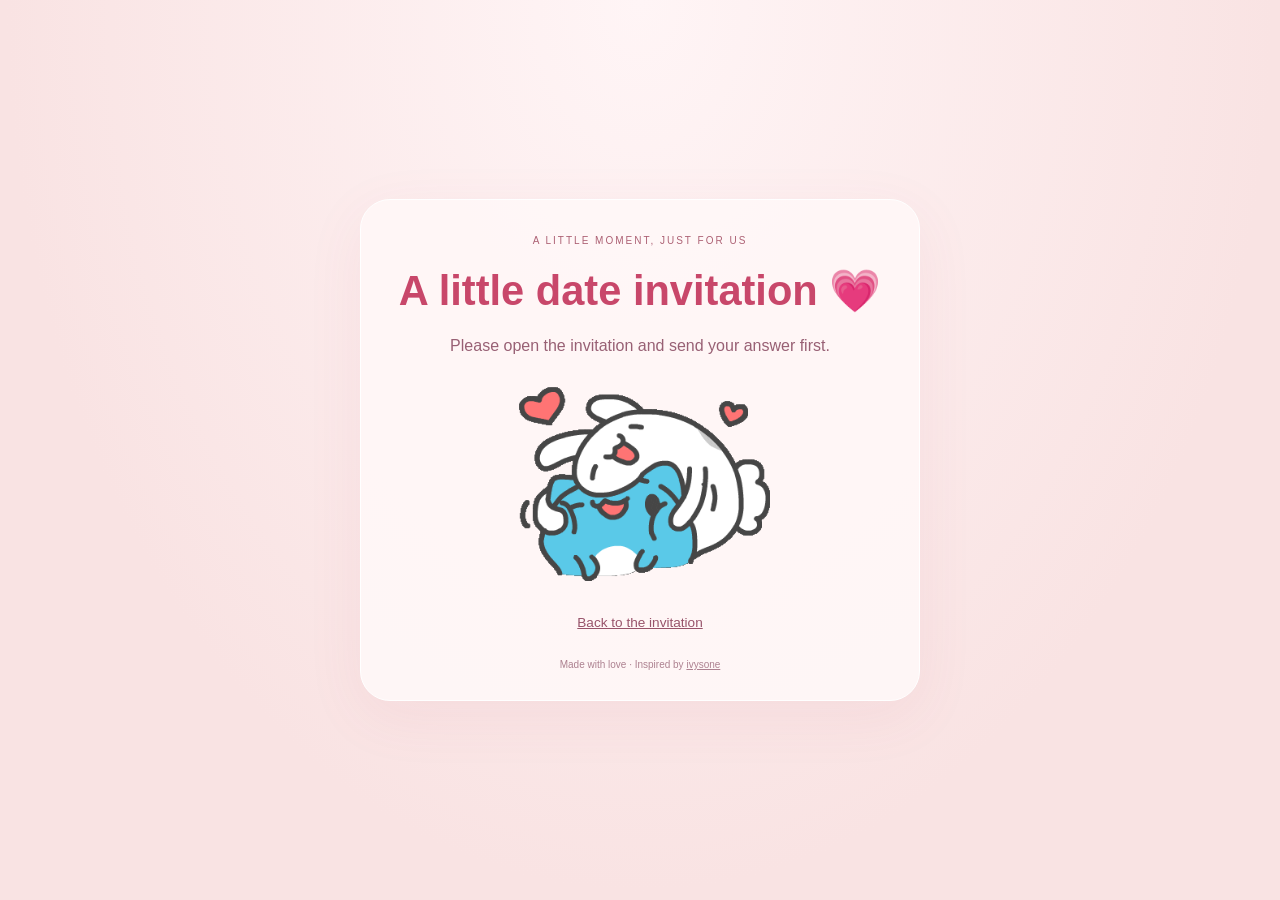
==== github-pages-ready/confirmation.html @ 42f9b8e6 "Add files via upload" ====
<!DOCTYPE html><html lang="en"><head><meta charset="UTF-8"><meta name="viewport" content="width=device-width, initial-scale=1"><meta name="theme-color" content="#f9e3e3"><title>A little date invitation 💗</title><link rel="stylesheet" href="styles.css"></head><body><main class="container"><span class="eyebrow">A LITTLE MOMENT, JUST FOR US</span><h1 id="result-title">Checking your invitation… 💗</h1><p id="result-message" class="subtitle"></p><div class="gif_container"><img src="assets/celebrate.gif" alt="Cute characters celebrating" width="260" height="260"></div><a class="back-link" href="index.html">Back to the invitation</a><footer>Made with love · Inspired by <a href="https://github.com/ivysone/Will-you-be-my-Valentine-">ivysone</a></footer></main><script src="config.js"></script><script src="booking.js"></script></body></html>
---- github-pages-ready/styles.css ----
/* Adapted from ivysone / Will-you-be-my-Valentine- (MIT). */
:root{font-family:Arial,sans-serif;color:#823449;background:#f9e3e3;font-synthesis:none}*{box-sizing:border-box}body{margin:0;min-height:100vh;min-height:100svh;display:flex;justify-content:center;align-items:center;padding:28px 18px;background:radial-gradient(ellipse at top,#fff5f6,#f9e3e3 70%)}.container{text-align:center;width:100%;max-width:560px;padding:30px 22px;background:#fff8f8e8;border:1px solid #fff;border-radius:30px;box-shadow:0 16px 60px #b54a6412}.eyebrow{font-size:10px;letter-spacing:2px;color:#ad6174}h1{font-size:clamp(1.9rem,7vw,2.6rem);line-height:1.18;color:#c8476a;margin:18px 0}.subtitle{line-height:1.6;color:#986074}.gif_container img{display:block;object-fit:contain;max-width:100%;height:auto;margin:16px auto;border-radius:22px}.buttons{display:flex;align-items:center;justify-content:center;gap:14px;flex-wrap:wrap;min-height:70px}button{font:inherit;font-weight:700;border:0;border-radius:999px;padding:15px 23px;min-height:48px;background:#dc6384;color:white;cursor:pointer;touch-action:manipulation;transition:transform .15s,font-size .2s}button:hover{transform:translateY(-2px)}button:disabled{cursor:default;opacity:.55;transform:none}.yes-button{font-size:1.15rem}.no-button{background:#f4d5de;color:#934b60}.text-button{background:transparent;color:#98536a;text-decoration:underline;font-size:.85rem;padding:12px}.back-link{display:inline-block;margin-top:18px;font-size:.85rem;color:#98536a}footer{font-size:10px;color:#ad8190;margin-top:28px}footer a{color:inherit}#status{font-size:.9rem;line-height:1.6;overflow-wrap:anywhere}#status[data-error="true"]{color:#a02d42}fieldset{border:0;padding:0;margin:22px 0}legend{width:100%;margin-bottom:16px}.time-options{display:flex;flex-wrap:wrap;gap:10px;justify-content:center}.time-options input{position:absolute;opacity:0;width:1px;height:1px}.time-options label span{display:block;border:1px solid #e9becb;border-radius:14px;padding:14px 18px;cursor:pointer}.time-options input:checked+span{background:#dc6384;color:white;border-color:#dc6384}.time-options input:disabled+span{opacity:.4;text-decoration:line-through;cursor:default}button:focus-visible,a:focus-visible,.time-options input:focus-visible+span{outline:3px solid #9c3c63;outline-offset:4px}[hidden]{display:none!important}@media(prefers-reduced-motion:reduce){*{transition:none!important}}@media(max-width:360px){.container{padding:24px 14px}button{padding:14px 18px}}
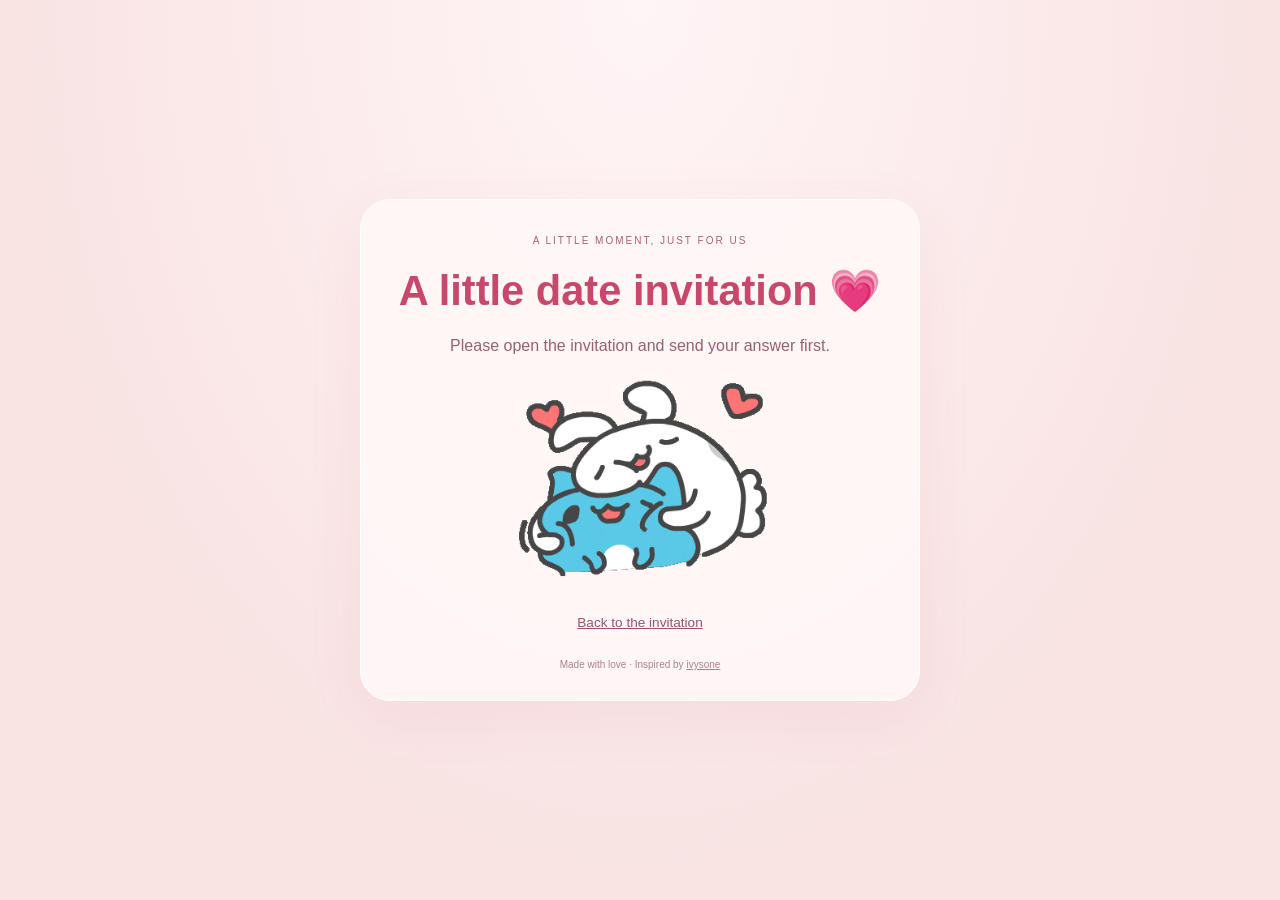
==== commit 8320b9bc: "Add files via upload" ====
--- a/github-pages-ready/confirmation.html
+++ b/github-pages-ready/confirmation.html
@@ -1 +1 @@
-<!DOCTYPE html><html lang="en"><head><meta charset="UTF-8"><meta name="viewport" content="width=device-width, initial-scale=1"><meta name="theme-color" content="#f9e3e3"><title>A little date invitation 💗</title><link rel="stylesheet" href="styles.css"></head><body><main class="container"><span class="eyebrow">A LITTLE MOMENT, JUST FOR US</span><h1 id="result-title">Checking your invitation… 💗</h1><p id="result-message" class="subtitle"></p><div class="gif_container"><img src="assets/celebrate.gif" alt="Cute characters celebrating" width="260" height="260"></div><a class="back-link" href="index.html">Back to the invitation</a><footer>Made with love · Inspired by <a href="https://github.com/ivysone/Will-you-be-my-Valentine-">ivysone</a></footer></main><script src="config.js"></script><script src="booking.js"></script></body></html>+<!DOCTYPE html><html lang="en"><head><meta charset="UTF-8"><meta name="viewport" content="width=device-width, initial-scale=1"><meta name="theme-color" content="#f9e3e3"><title>A little date invitation 💗</title><link rel="stylesheet" href="styles.css"></head><body><main class="container"><span class="eyebrow">A LITTLE MOMENT, JUST FOR US</span><h1 id="result-title">Checking your invitation… 💗</h1><p id="result-message" class="subtitle"></p><div class="gif_container"><img src="assets/celebrate.gif" alt="Cute characters celebrating" width="260" height="260"></div><a class="back-link" href="index.html">Back to the invitation</a><footer>Made with love · Inspired by <a href="https://github.com/ivysone/Will-you-be-my-Valentine-">ivysone</a></footer></main><script src="config.js"></script><script src="meals.js"></script><script src="booking.js"></script></body></html>
--- a/github-pages-ready/styles.css
+++ b/github-pages-ready/styles.css
@@ -1,2 +1,5 @@
 /* Adapted from ivysone / Will-you-be-my-Valentine- (MIT). */
 :root{font-family:Arial,sans-serif;color:#823449;background:#f9e3e3;font-synthesis:none}*{box-sizing:border-box}body{margin:0;min-height:100vh;min-height:100svh;display:flex;justify-content:center;align-items:center;padding:28px 18px;background:radial-gradient(ellipse at top,#fff5f6,#f9e3e3 70%)}.container{text-align:center;width:100%;max-width:560px;padding:30px 22px;background:#fff8f8e8;border:1px solid #fff;border-radius:30px;box-shadow:0 16px 60px #b54a6412}.eyebrow{font-size:10px;letter-spacing:2px;color:#ad6174}h1{font-size:clamp(1.9rem,7vw,2.6rem);line-height:1.18;color:#c8476a;margin:18px 0}.subtitle{line-height:1.6;color:#986074}.gif_container img{display:block;object-fit:contain;max-width:100%;height:auto;margin:16px auto;border-radius:22px}.buttons{display:flex;align-items:center;justify-content:center;gap:14px;flex-wrap:wrap;min-height:70px}button{font:inherit;font-weight:700;border:0;border-radius:999px;padding:15px 23px;min-height:48px;background:#dc6384;color:white;cursor:pointer;touch-action:manipulation;transition:transform .15s,font-size .2s}button:hover{transform:translateY(-2px)}button:disabled{cursor:default;opacity:.55;transform:none}.yes-button{font-size:1.15rem}.no-button{background:#f4d5de;color:#934b60}.text-button{background:transparent;color:#98536a;text-decoration:underline;font-size:.85rem;padding:12px}.back-link{display:inline-block;margin-top:18px;font-size:.85rem;color:#98536a}footer{font-size:10px;color:#ad8190;margin-top:28px}footer a{color:inherit}#status{font-size:.9rem;line-height:1.6;overflow-wrap:anywhere}#status[data-error="true"]{color:#a02d42}fieldset{border:0;padding:0;margin:22px 0}legend{width:100%;margin-bottom:16px}.time-options{display:flex;flex-wrap:wrap;gap:10px;justify-content:center}.time-options input{position:absolute;opacity:0;width:1px;height:1px}.time-options label span{display:block;border:1px solid #e9becb;border-radius:14px;padding:14px 18px;cursor:pointer}.time-options input:checked+span{background:#dc6384;color:white;border-color:#dc6384}.time-options input:disabled+span{opacity:.4;text-decoration:line-through;cursor:default}button:focus-visible,a:focus-visible,.time-options input:focus-visible+span{outline:3px solid #9c3c63;outline-offset:4px}[hidden]{display:none!important}@media(prefers-reduced-motion:reduce){*{transition:none!important}}@media(max-width:360px){.container{padding:24px 14px}button{padding:14px 18px}}
+
+/* Food cards: names above distinct emoji, two columns on phones. */
+.meal-container{max-width:560px}.meal-container h1{font-size:clamp(1.65rem,6vw,2.2rem)}.meal-legend{font-size:.9rem;color:#986074}.meal-options{display:grid;grid-template-columns:repeat(2,minmax(0,1fr));gap:12px}.meal-options label{position:relative;min-width:0}.meal-options input{position:absolute;opacity:0;width:1px;height:1px}.meal-card{display:flex;flex-direction:column;align-items:center;justify-content:center;gap:12px;min-height:132px;padding:16px 10px;border:2px solid #f0d4de;border-radius:20px;background:#fffafb;cursor:pointer;transition:background .15s,border-color .15s,transform .15s}.meal-name{font-size:1rem;font-weight:700;color:#934b60}.meal-emoji{font-family:Apple Color Emoji,Segoe UI Emoji,sans-serif;font-size:42px;line-height:1.2}.meal-options input:checked+.meal-card{background:#fce0e9;border-color:#dc6384;box-shadow:0 4px 16px #dc63841a}.meal-options input:focus-visible+.meal-card{outline:3px solid #9c3c63;outline-offset:3px}@media(hover:hover){.meal-card:hover{transform:translateY(-2px);border-color:#dc6384}}@media(prefers-reduced-motion:reduce){.meal-card{transition:none}}
